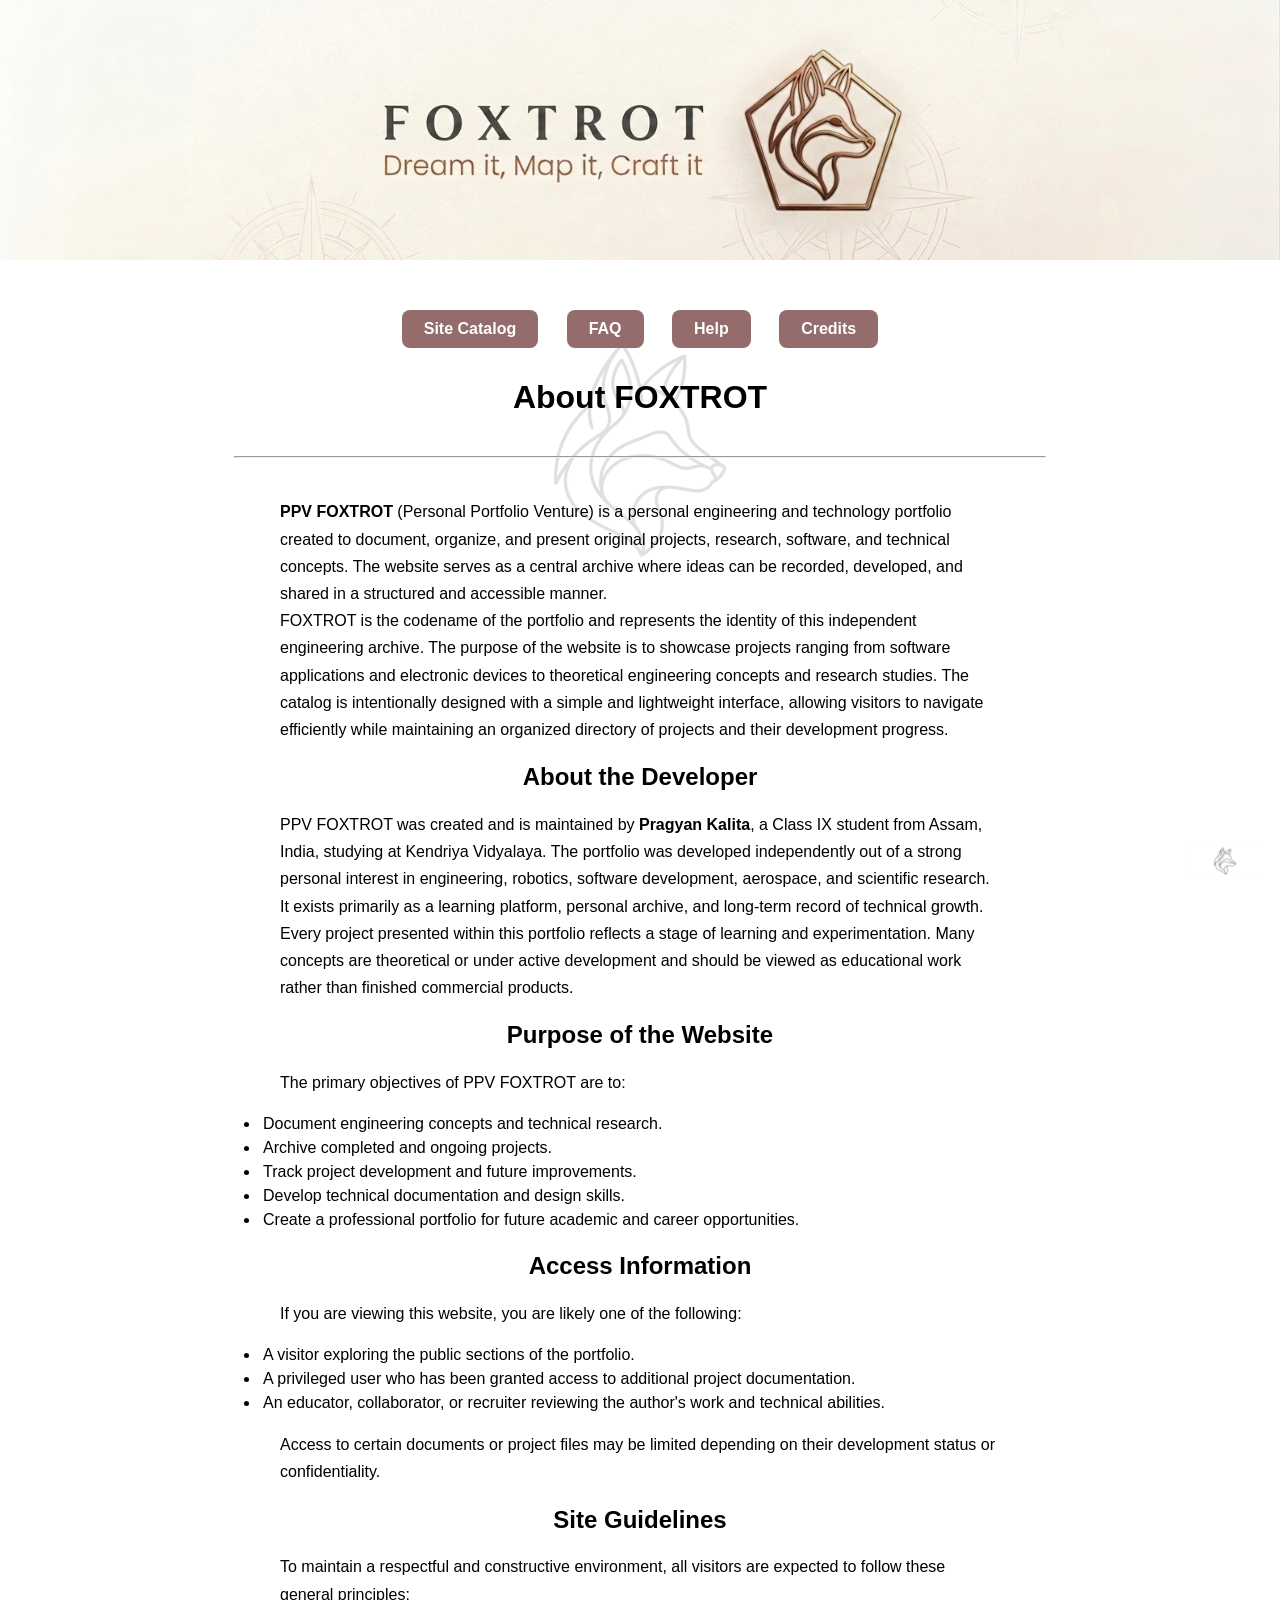
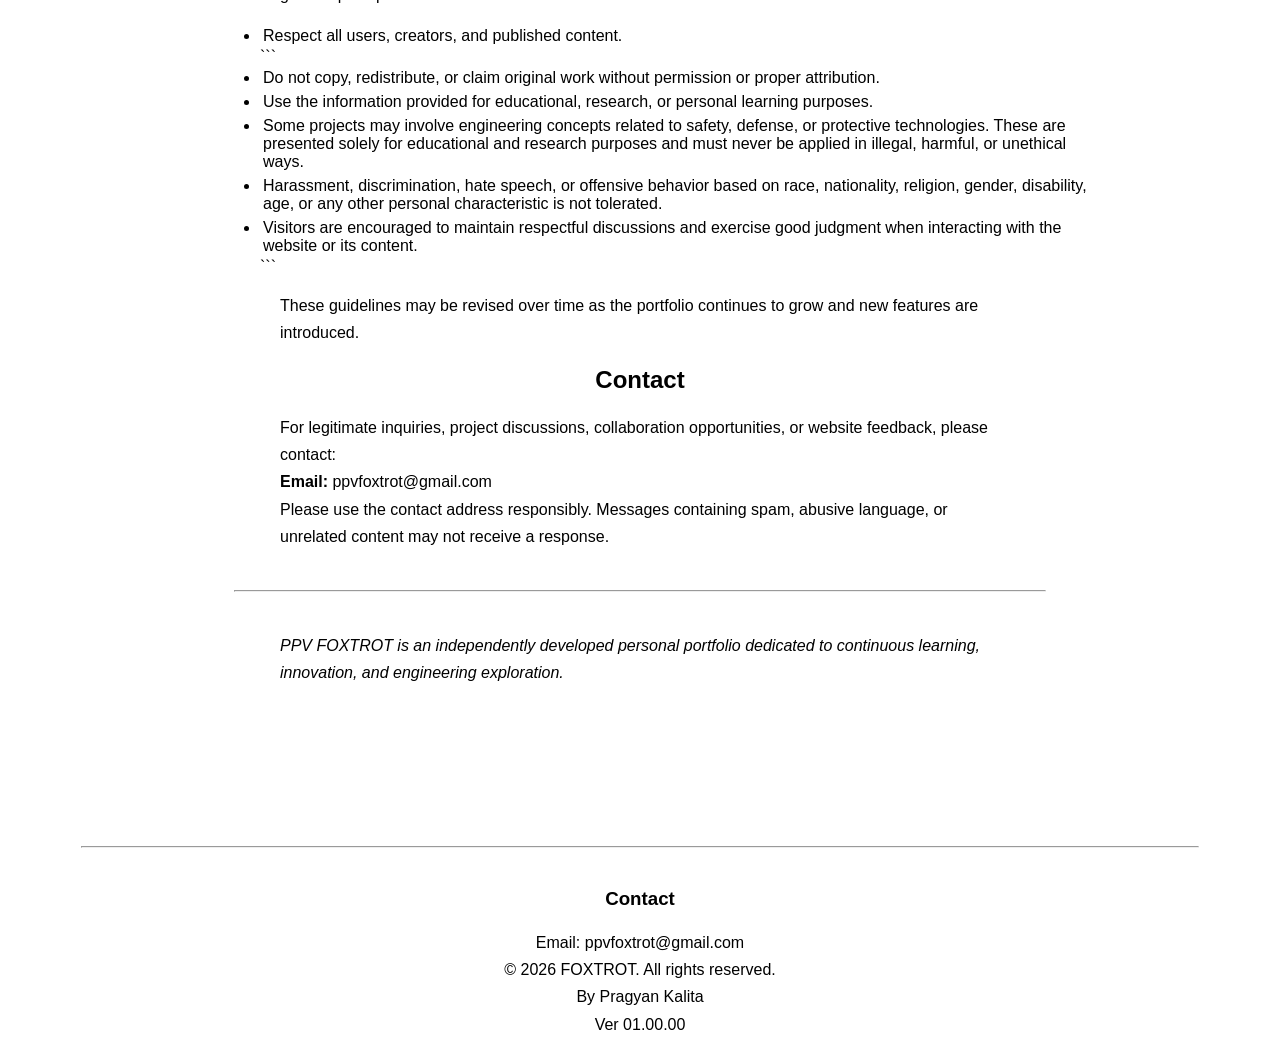
==== About.html @ a0f8bb0f "Add files via upload" ====
<!DOCTYPE html>
<html>
    <head>
        <link rel="stylesheet" href="style.css">
        <title>FOXTROT/Site Catalog</title>
        <style>
        body {
            background-color: #ffffff;
        }
        h1 {
            color: rgb(0, 0, 0);
        }
        
    </style>
    </head>
    <body>
        <header>
            <img src="logo.png" id="logo">
            <img src="banner.png" id="banner">
            <div class="container">


        
        <nav>

    <a href="index.html">Site Catalog</a>

    <a href="FAQ.html">FAQ</a>

    <a href="help.html">Help</a>

    <a href="credits.html">Credits</a>

</nav>

    <h1>About FOXTROT</h1>
<hr>

<p><strong>PPV FOXTROT</strong> (Personal Portfolio Venture) is a personal engineering and technology portfolio created to document, organize, and present original projects, research, software, and technical concepts. The website serves as a central archive where ideas can be recorded, developed, and shared in a structured and accessible manner.</p>

<p>FOXTROT is the codename of the portfolio and represents the identity of this independent engineering archive. The purpose of the website is to showcase projects ranging from software applications and electronic devices to theoretical engineering concepts and research studies. The catalog is intentionally designed with a simple and lightweight interface, allowing visitors to navigate efficiently while maintaining an organized directory of projects and their development progress.</p>

<h2>About the Developer</h2>

<p>PPV FOXTROT was created and is maintained by <strong>Pragyan Kalita</strong>, a Class IX student from Assam, India, studying at Kendriya Vidyalaya. The portfolio was developed independently out of a strong personal interest in engineering, robotics, software development, aerospace, and scientific research. It exists primarily as a learning platform, personal archive, and long-term record of technical growth.</p>

<p>Every project presented within this portfolio reflects a stage of learning and experimentation. Many concepts are theoretical or under active development and should be viewed as educational work rather than finished commercial products.</p>

<h2>Purpose of the Website</h2>

<p>The primary objectives of PPV FOXTROT are to:</p>

<ul>
    <li>Document engineering concepts and technical research.</li>
    <li>Archive completed and ongoing projects.</li>
    <li>Track project development and future improvements.</li>
    <li>Develop technical documentation and design skills.</li>
    <li>Create a professional portfolio for future academic and career opportunities.</li>
</ul>

<h2>Access Information</h2>

<p>If you are viewing this website, you are likely one of the following:</p>

<ul>
    <li>A visitor exploring the public sections of the portfolio.</li>
    <li>A privileged user who has been granted access to additional project documentation.</li>
    <li>An educator, collaborator, or recruiter reviewing the author's work and technical abilities.</li>
</ul>

<p>Access to certain documents or project files may be limited depending on their development status or confidentiality.</p>

<h2>Site Guidelines</h2>

<p>To maintain a respectful and constructive environment, all visitors are expected to follow these general principles:</p>

<ul>
    <li>Respect all users, creators, and published content.</li>

```
<li>Do not copy, redistribute, or claim original work without permission or proper attribution.</li>

<li>Use the information provided for educational, research, or personal learning purposes.</li>

<li>Some projects may involve engineering concepts related to safety, defense, or protective technologies. These are presented solely for educational and research purposes and must never be applied in illegal, harmful, or unethical ways.</li>

<li>Harassment, discrimination, hate speech, or offensive behavior based on race, nationality, religion, gender, disability, age, or any other personal characteristic is not tolerated.</li>

<li>Visitors are encouraged to maintain respectful discussions and exercise good judgment when interacting with the website or its content.</li>
```

</ul>

<p>These guidelines may be revised over time as the portfolio continues to grow and new features are introduced.</p>

<h2>Contact</h2>

<p>For legitimate inquiries, project discussions, collaboration opportunities, or website feedback, please contact:</p>

<p><strong>Email:</strong> ppvfoxtrot@gmail.com</p>

<p>Please use the contact address responsibly. Messages containing spam, abusive language, or unrelated content may not receive a response.</p>

<hr>

<p><em>PPV FOXTROT is an independently developed personal portfolio dedicated to continuous learning, innovation, and engineering exploration.</em></p>

</header> 

<footer>

    <hr>

    <h3>Contact</h3>

    <p>Email: ppvfoxtrot@gmail.com</p>

    <p>© 2026 FOXTROT. All rights reserved.</p>

    <p>By Pragyan Kalita</p>

    <p>Ver 01.00.00</p>

</footer>
     </body>
        


</html>
---- style.css ----
/* ============================= */
/*      PPV FOXTROT STYLE.CSS    */
/* ============================= */

/* ---------- BODY ---------- */

body{

    margin:0;

    background-color:rgb(255, 255, 255);

    color:black;

    font-family:Arial, Helvetica, sans-serif;

}


/* ---------- WATERMARK ---------- */

body::before{

    content:"";

    position:fixed;

    top:0;

    left:0;

    width:100%;

    height:100%;

    background-image:url("logo.png");

    background-repeat:no-repeat;

    background-position:center;

    background-size:550px;

    opacity:0.2;

    pointer-events:none;

    z-index:-1;

}


/* ---------- TOP BANNER ---------- */

#banner{

    width: 100%;

    height:260px;

    background-position:right;

    object-fit:cover;

    display:block;

}


/* ---------- SMALL CORNER LOGO ---------- */

#logo{

    position:fixed;

    bottom:20px;

    right:20px;

    width:70px;

    height:auto;

}


/* ---------- HEADINGS ---------- */

h1{

    text-align:center;

    color:black;

}

h2{

    text-align:center;

    color:black;

}

h3{

    color:black;

}


/* ---------- PARAGRAPHS ---------- */

p{

    width:80%;

    margin:auto;

    line-height:1.7;

    color:black;

}


/* ---------- LINKS ---------- */

a{

    color:black;

    text-decoration:none;

    font-weight:bold;

}

a:hover{

    text-decoration:underline;

}


/* ---------- DETAILS ---------- */

details{

    width:80%;

    margin:auto;

    padding:5px;

}


/* ---------- SUMMARY ---------- */

summary{

    cursor:pointer;

    font-size:18px;

    font-weight:bold;

}


/* ---------- LIST ---------- */

ul{

    margin-left:30px;

}

li{

    padding:3px;

}


/* ---------- HORIZONTAL LINE ---------- */

hr{

    width:90%;

}


/* ---------- NAVIGATION ---------- */

nav{

    text-align:center;

    padding:10px;

}


/* ---------- FOOTER ---------- */

footer{

    text-align:center;

    margin-top:60px;

    padding:20px;

    color:black;

}
/* ---------- NAVIGATION BAR ---------- */

nav{

    text-align:center;

    margin:20px 0;

}

nav a{

    display:inline-block;

    margin:0 12px;

    padding:10px 22px;

    background-color:rgb(148, 108, 108);

    color:white;

    text-decoration:none;

    border-radius:8px;

    font-weight:bold;

}

nav a:hover{

    background-color:darkred;

}
footer{

    margin-top:80px;

    padding:20px;

    text-align:center;

}
.container{

    max-width:900px;

    margin:auto;

    padding:20px;

}
hr{

    width:90%;

    margin:40px auto;

}
.main-layout{
    display:flex;
    gap:30px;
    margin-top:20px;
}

.sidebar{
    width:260px;
    min-width:260px;
    border-right:1px solid #bfbfbf;
    padding-right:20px;
}

.content{
    flex:1;
    padding-left:10px;
}

.sidebar details{
    margin-bottom:10px;
}

.sidebar summary{
    cursor:pointer;
    font-weight:bold;
}

.sidebar ul{
    padding-left:20px;
}
pre{
    background:#f5f5f5;
    border:1px solid #ccc;
    border-radius:8px;
    padding:15px;
    overflow-x:auto;
    white-space:pre;
    font-family:Consolas, "Courier New", monospace;
    font-size:14px;
    line-height:1.5;
}

code{
    display:block;
}
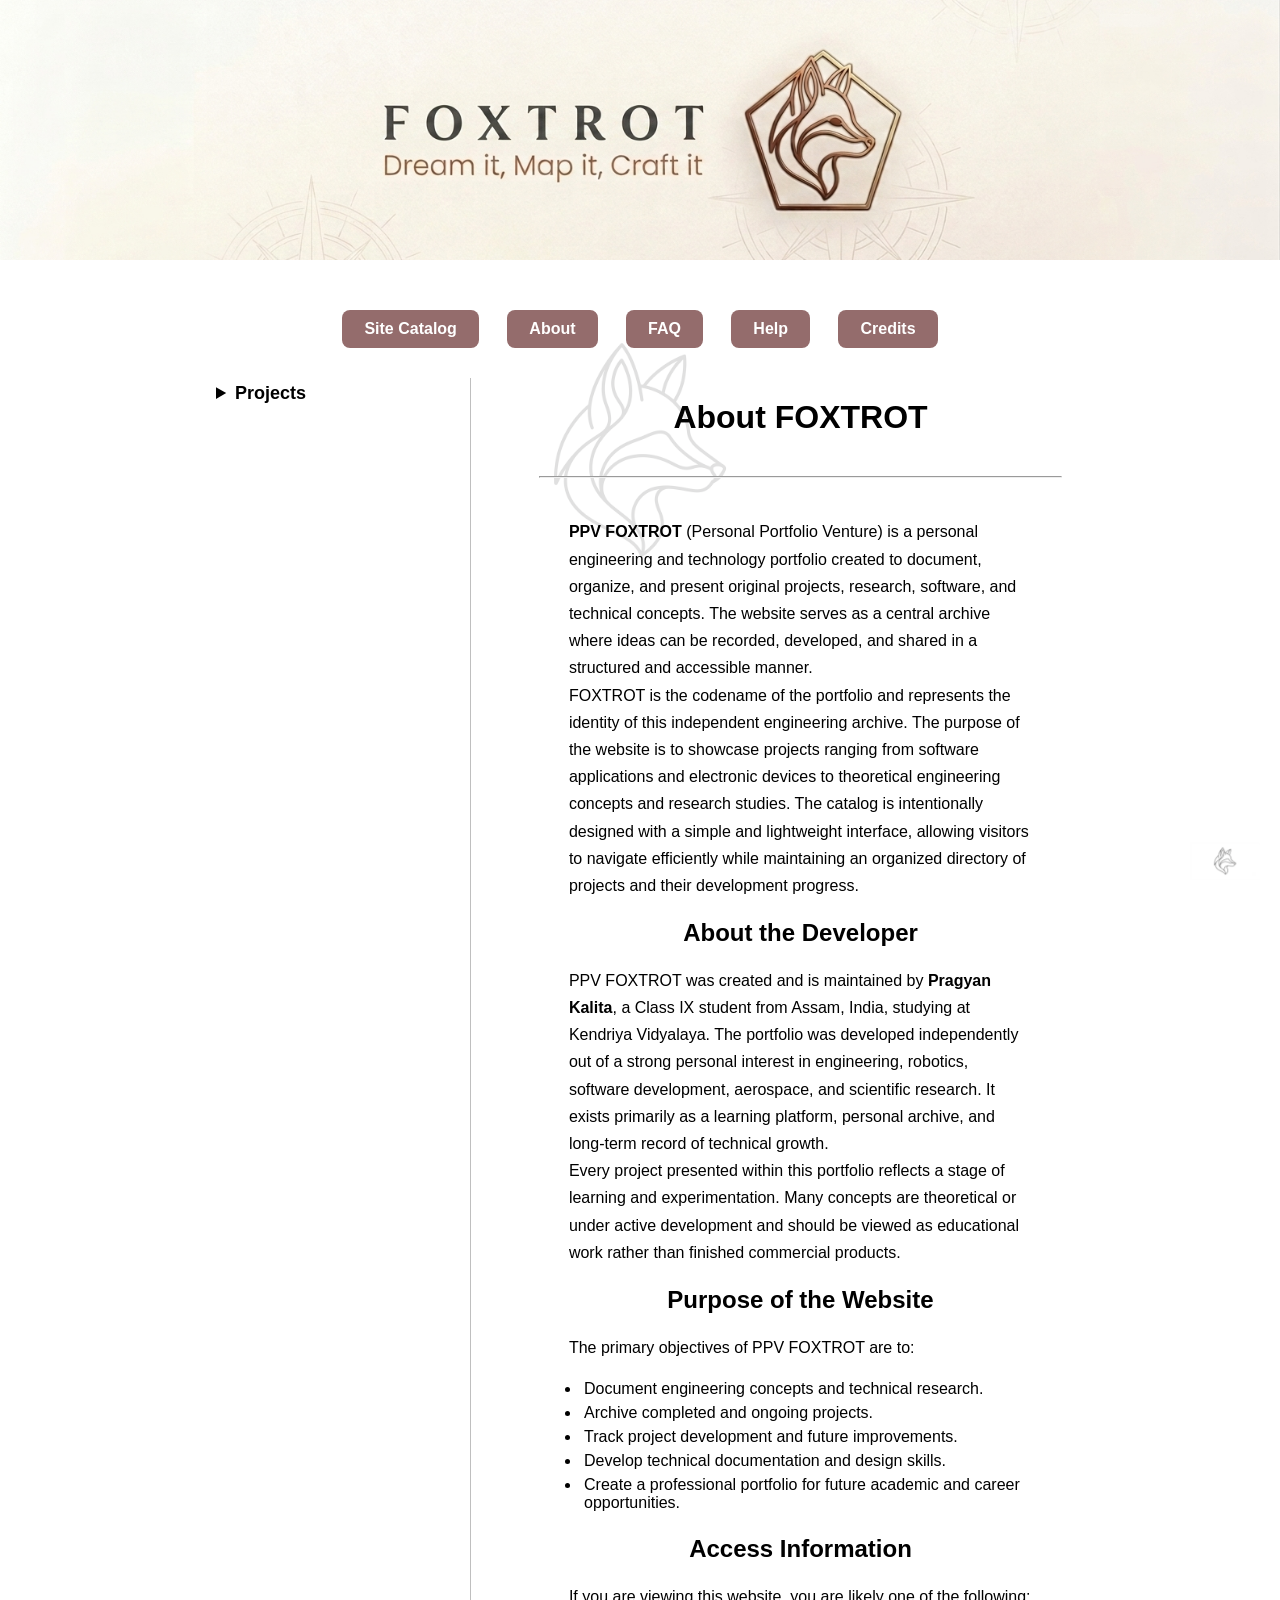
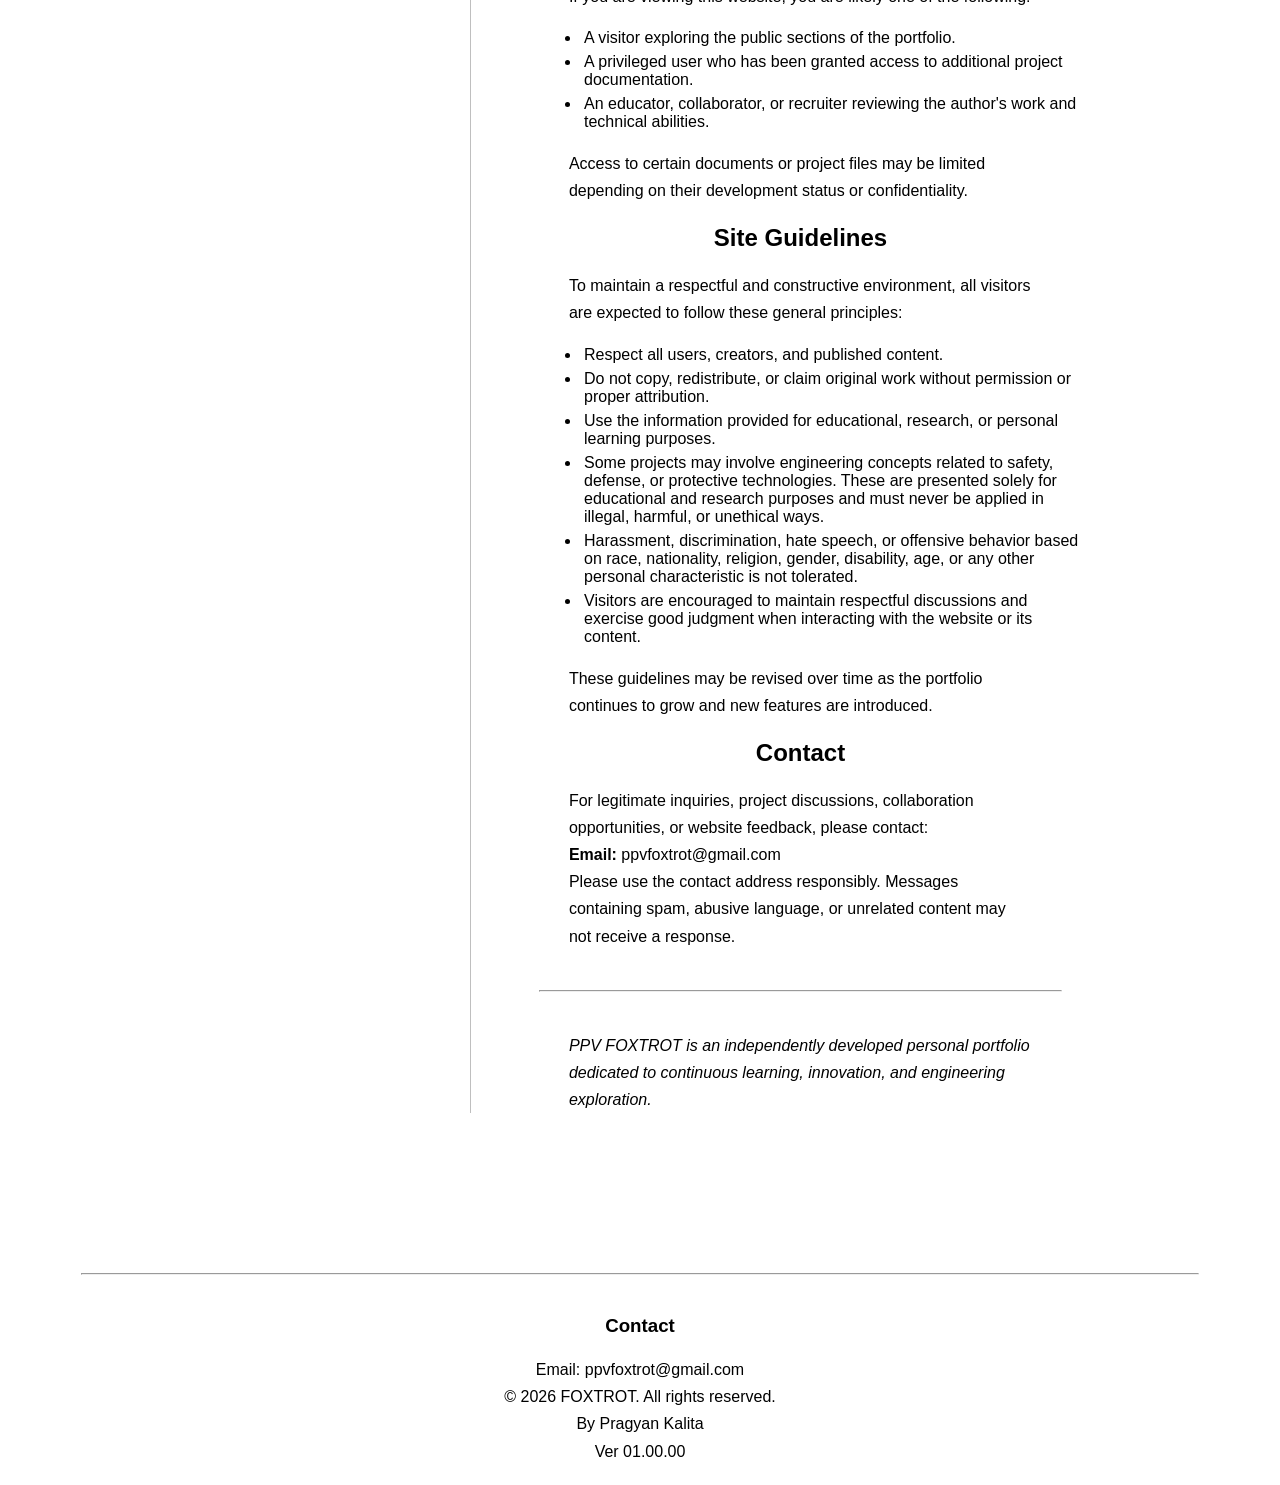
==== commit 2d1d29e2: "Add files via upload" ====
--- a/About.html
+++ b/About.html
@@ -2,6 +2,7 @@
 <html>
     <head>
         <link rel="stylesheet" href="style.css">
+        <script src="projects.js"></script>
         <title>FOXTROT/Site Catalog</title>
         <style>
         body {
@@ -10,120 +11,119 @@
         h1 {
             color: rgb(0, 0, 0);
         }
-        
-    </style>
+        </style>
     </head>
     <body>
         <header>
             <img src="logo.png" id="logo">
             <img src="banner.png" id="banner">
             <div class="container">
+                <nav>
+                    <a href="index.html">Site Catalog</a>
+                    <a href="About.html">About</a>
+                    <a href="FAQ.html">FAQ</a>
+                    <a href="help.html">Help</a>
+                    <a href="credits.html">Credits</a>
+                </nav>
 
+                <div class="main-layout">
+                    <aside class="sidebar">
+                        <details>
+                            <summary>Projects</summary>
 
-        
-        <nav>
+                            <details>
+                                <summary>Field</summary>
+                                <div id="field-list"></div>
+                            </details>
 
-    <a href="index.html">Site Catalog</a>
+                            <details>
+                                <summary>Item wise</summary>
+                                <div id="project-list"></div>
+                            </details>
 
-    <a href="FAQ.html">FAQ</a>
+                            <details>
+                                <summary>Software and AIs</summary>
+                                <div id="software-list"></div>
+                            </details>
+                        </details>
+                    </aside>
 
-    <a href="help.html">Help</a>
+                    <main class="content">
+                        <h1>About FOXTROT</h1>
+                        <hr>
 
-    <a href="credits.html">Credits</a>
+                        <p><strong>PPV FOXTROT</strong> (Personal Portfolio Venture) is a personal engineering and technology portfolio created to document, organize, and present original projects, research, software, and technical concepts. The website serves as a central archive where ideas can be recorded, developed, and shared in a structured and accessible manner.</p>
 
-</nav>
+                        <p>FOXTROT is the codename of the portfolio and represents the identity of this independent engineering archive. The purpose of the website is to showcase projects ranging from software applications and electronic devices to theoretical engineering concepts and research studies. The catalog is intentionally designed with a simple and lightweight interface, allowing visitors to navigate efficiently while maintaining an organized directory of projects and their development progress.</p>
 
-    <h1>About FOXTROT</h1>
-<hr>
+                        <h2>About the Developer</h2>
 
-<p><strong>PPV FOXTROT</strong> (Personal Portfolio Venture) is a personal engineering and technology portfolio created to document, organize, and present original projects, research, software, and technical concepts. The website serves as a central archive where ideas can be recorded, developed, and shared in a structured and accessible manner.</p>
+                        <p>PPV FOXTROT was created and is maintained by <strong>Pragyan Kalita</strong>, a Class IX student from Assam, India, studying at Kendriya Vidyalaya. The portfolio was developed independently out of a strong personal interest in engineering, robotics, software development, aerospace, and scientific research. It exists primarily as a learning platform, personal archive, and long-term record of technical growth.</p>
 
-<p>FOXTROT is the codename of the portfolio and represents the identity of this independent engineering archive. The purpose of the website is to showcase projects ranging from software applications and electronic devices to theoretical engineering concepts and research studies. The catalog is intentionally designed with a simple and lightweight interface, allowing visitors to navigate efficiently while maintaining an organized directory of projects and their development progress.</p>
+                        <p>Every project presented within this portfolio reflects a stage of learning and experimentation. Many concepts are theoretical or under active development and should be viewed as educational work rather than finished commercial products.</p>
 
-<h2>About the Developer</h2>
+                        <h2>Purpose of the Website</h2>
 
-<p>PPV FOXTROT was created and is maintained by <strong>Pragyan Kalita</strong>, a Class IX student from Assam, India, studying at Kendriya Vidyalaya. The portfolio was developed independently out of a strong personal interest in engineering, robotics, software development, aerospace, and scientific research. It exists primarily as a learning platform, personal archive, and long-term record of technical growth.</p>
+                        <p>The primary objectives of PPV FOXTROT are to:</p>
 
-<p>Every project presented within this portfolio reflects a stage of learning and experimentation. Many concepts are theoretical or under active development and should be viewed as educational work rather than finished commercial products.</p>
+                        <ul>
+                            <li>Document engineering concepts and technical research.</li>
+                            <li>Archive completed and ongoing projects.</li>
+                            <li>Track project development and future improvements.</li>
+                            <li>Develop technical documentation and design skills.</li>
+                            <li>Create a professional portfolio for future academic and career opportunities.</li>
+                        </ul>
 
-<h2>Purpose of the Website</h2>
+                        <h2>Access Information</h2>
 
-<p>The primary objectives of PPV FOXTROT are to:</p>
+                        <p>If you are viewing this website, you are likely one of the following:</p>
 
-<ul>
-    <li>Document engineering concepts and technical research.</li>
-    <li>Archive completed and ongoing projects.</li>
-    <li>Track project development and future improvements.</li>
-    <li>Develop technical documentation and design skills.</li>
-    <li>Create a professional portfolio for future academic and career opportunities.</li>
-</ul>
+                        <ul>
+                            <li>A visitor exploring the public sections of the portfolio.</li>
+                            <li>A privileged user who has been granted access to additional project documentation.</li>
+                            <li>An educator, collaborator, or recruiter reviewing the author's work and technical abilities.</li>
+                        </ul>
 
-<h2>Access Information</h2>
+                        <p>Access to certain documents or project files may be limited depending on their development status or confidentiality.</p>
 
-<p>If you are viewing this website, you are likely one of the following:</p>
+                        <h2>Site Guidelines</h2>
 
-<ul>
-    <li>A visitor exploring the public sections of the portfolio.</li>
-    <li>A privileged user who has been granted access to additional project documentation.</li>
-    <li>An educator, collaborator, or recruiter reviewing the author's work and technical abilities.</li>
-</ul>
+                        <p>To maintain a respectful and constructive environment, all visitors are expected to follow these general principles:</p>
 
-<p>Access to certain documents or project files may be limited depending on their development status or confidentiality.</p>
+                        <ul>
+                            <li>Respect all users, creators, and published content.</li>
+                            <li>Do not copy, redistribute, or claim original work without permission or proper attribution.</li>
+                            <li>Use the information provided for educational, research, or personal learning purposes.</li>
+                            <li>Some projects may involve engineering concepts related to safety, defense, or protective technologies. These are presented solely for educational and research purposes and must never be applied in illegal, harmful, or unethical ways.</li>
+                            <li>Harassment, discrimination, hate speech, or offensive behavior based on race, nationality, religion, gender, disability, age, or any other personal characteristic is not tolerated.</li>
+                            <li>Visitors are encouraged to maintain respectful discussions and exercise good judgment when interacting with the website or its content.</li>
+                        </ul>
 
-<h2>Site Guidelines</h2>
+                        <p>These guidelines may be revised over time as the portfolio continues to grow and new features are introduced.</p>
 
-<p>To maintain a respectful and constructive environment, all visitors are expected to follow these general principles:</p>
+                        <h2>Contact</h2>
 
-<ul>
-    <li>Respect all users, creators, and published content.</li>
+                        <p>For legitimate inquiries, project discussions, collaboration opportunities, or website feedback, please contact:</p>
 
-```
-<li>Do not copy, redistribute, or claim original work without permission or proper attribution.</li>
+                        <p><strong>Email:</strong> ppvfoxtrot@gmail.com</p>
 
-<li>Use the information provided for educational, research, or personal learning purposes.</li>
+                        <p>Please use the contact address responsibly. Messages containing spam, abusive language, or unrelated content may not receive a response.</p>
 
-<li>Some projects may involve engineering concepts related to safety, defense, or protective technologies. These are presented solely for educational and research purposes and must never be applied in illegal, harmful, or unethical ways.</li>
+                        <hr>
 
-<li>Harassment, discrimination, hate speech, or offensive behavior based on race, nationality, religion, gender, disability, age, or any other personal characteristic is not tolerated.</li>
+                        <p><em>PPV FOXTROT is an independently developed personal portfolio dedicated to continuous learning, innovation, and engineering exploration.</em></p>
+                    </main>
+                </div>
+            </div>
+        </header>
 
-<li>Visitors are encouraged to maintain respectful discussions and exercise good judgment when interacting with the website or its content.</li>
-```
-
-</ul>
-
-<p>These guidelines may be revised over time as the portfolio continues to grow and new features are introduced.</p>
-
-<h2>Contact</h2>
-
-<p>For legitimate inquiries, project discussions, collaboration opportunities, or website feedback, please contact:</p>
-
-<p><strong>Email:</strong> ppvfoxtrot@gmail.com</p>
-
-<p>Please use the contact address responsibly. Messages containing spam, abusive language, or unrelated content may not receive a response.</p>
-
-<hr>
-
-<p><em>PPV FOXTROT is an independently developed personal portfolio dedicated to continuous learning, innovation, and engineering exploration.</em></p>
-
-</header> 
-
-<footer>
-
-    <hr>
-
-    <h3>Contact</h3>
-
-    <p>Email: ppvfoxtrot@gmail.com</p>
-
-    <p>© 2026 FOXTROT. All rights reserved.</p>
-
-    <p>By Pragyan Kalita</p>
-
-    <p>Ver 01.00.00</p>
-
-</footer>
-     </body>
-        
-
-
+        <footer>
+            <hr>
+            <h3>Contact</h3>
+            <p>Email: ppvfoxtrot@gmail.com</p>
+            <p>© 2026 FOXTROT. All rights reserved.</p>
+            <p>By Pragyan Kalita</p>
+            <p>Ver 01.00.00</p>
+        </footer>
+    </body>
 </html>
--- a/style.css
+++ b/style.css
@@ -152,6 +152,23 @@
     margin:auto;
 
     padding:5px;
+
+}
+
+.content img,
+details img{
+
+    display:block;
+
+    width:80%;
+
+    max-width:100%;
+
+    height:auto;
+
+    margin:12px auto;
+
+    object-fit:contain;
 
 }
 
@@ -312,13 +329,44 @@
     border:1px solid #ccc;
     border-radius:8px;
     padding:15px;
+    width:100%;
+    max-width:100%;
+    box-sizing:border-box;
     overflow-x:auto;
-    white-space:pre;
+    white-space:pre-wrap;
+    word-break:break-word;
     font-family:Consolas, "Courier New", monospace;
     font-size:14px;
     line-height:1.5;
 }
 
+.code-block-wrap{
+    position:relative;
+    width:100%;
+    max-width:100%;
+    margin:12px auto;
+}
+
+.copy-code-btn{
+    position:absolute;
+    top:8px;
+    right:8px;
+    z-index:1;
+    border:none;
+    border-radius:6px;
+    padding:6px 10px;
+    background:#222;
+    color:#fff;
+    font-size:12px;
+    cursor:pointer;
+}
+
+.copy-code-btn:hover{
+    background:#444;
+}
+
 code{
     display:block;
+    width:100%;
+    max-width:100%;
 }
